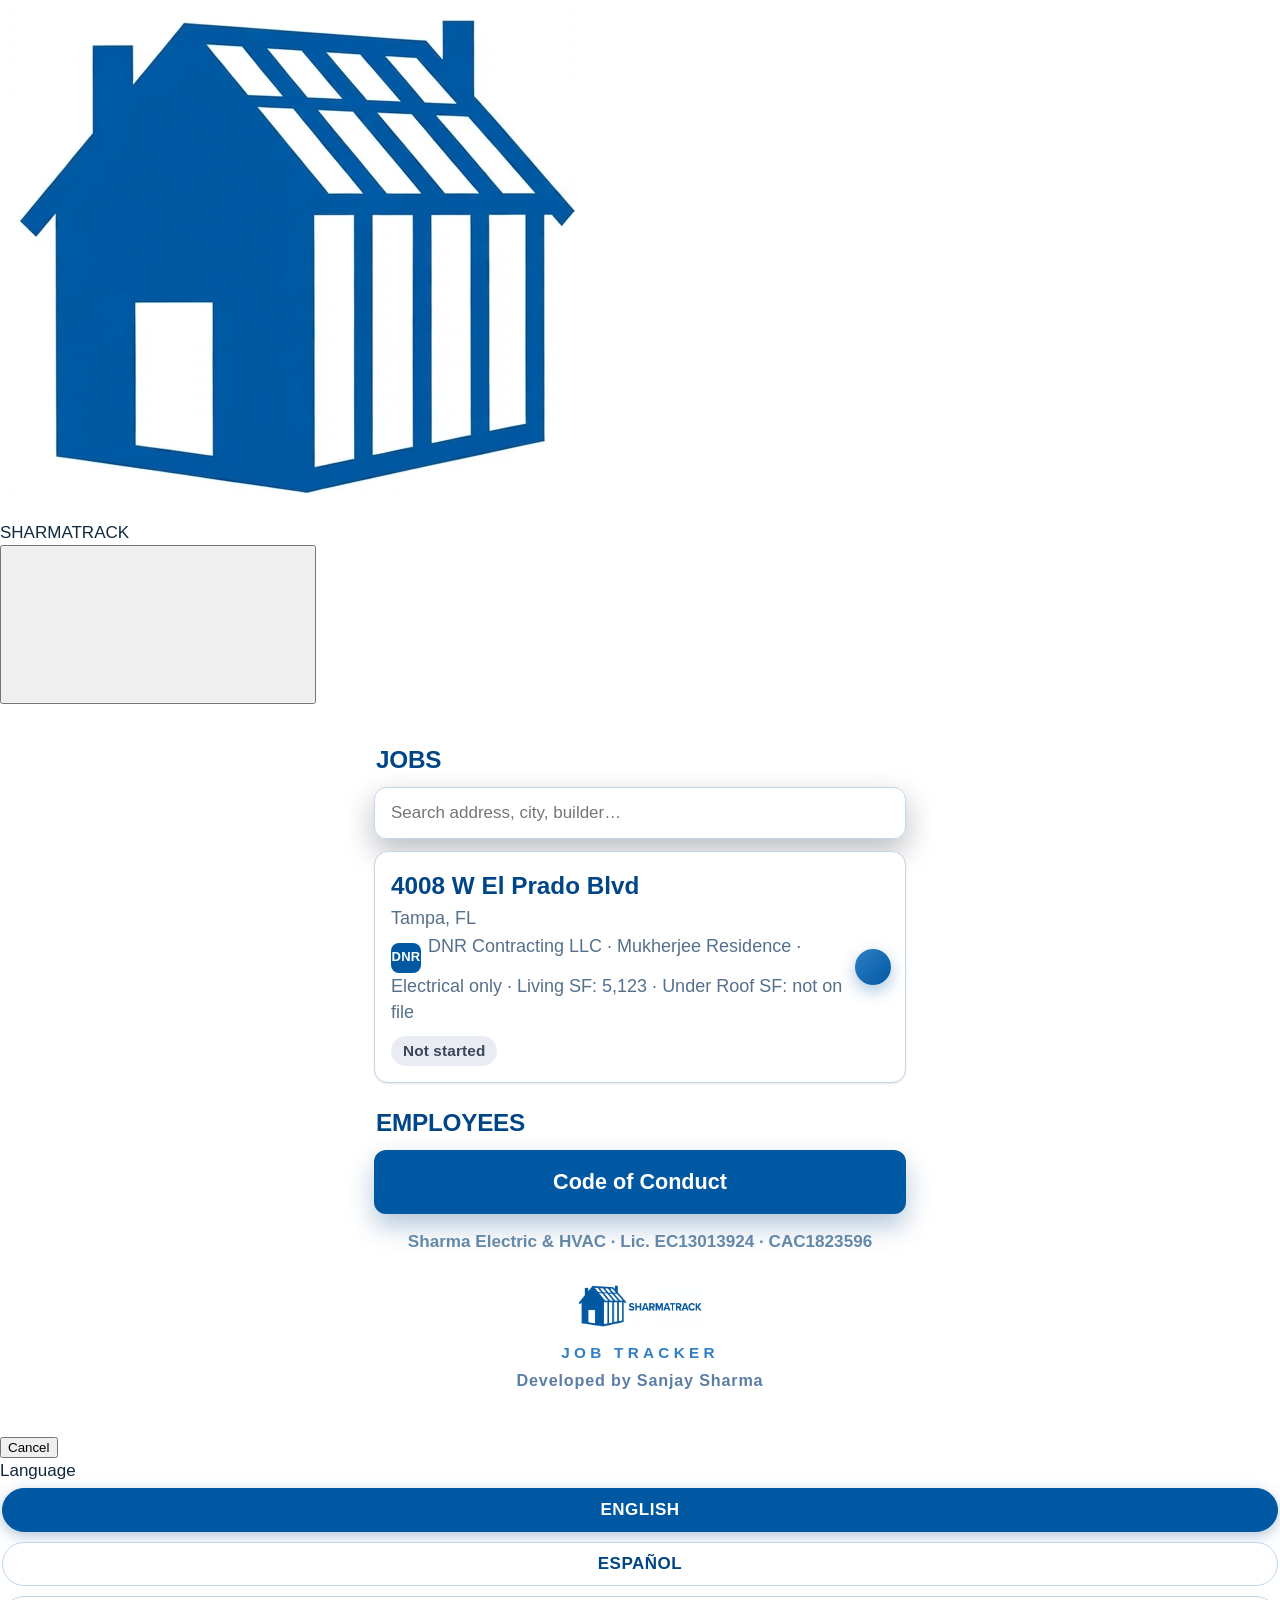
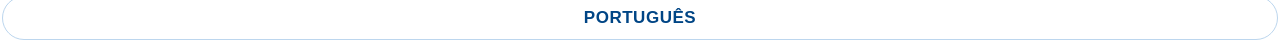
==== index.html @ c4781808 "Type bump (Sanjay 2026-11-20: wording a bit small on the builder job pages): captions, status lines," ====
<!DOCTYPE html>
<html lang="en" class="sk" data-theme="track"><head><meta charset="utf-8">
<meta name="viewport" content="width=device-width, initial-scale=1, viewport-fit=cover">
<title>SHARMATRACK — DNR Contracting</title>
<meta name="theme-color" content="#ffffff"><meta name="color-scheme" content="light"><script>(function(){try{if(localStorage.getItem("sk-scheme")==="dark"){var d=document.documentElement;d.setAttribute("data-scheme","dark");var m=document.querySelector('meta[name="theme-color"]');if(m)m.content=d.getAttribute("data-theme")==="track"?"#1C1C1E":"#1a2f61"}}catch(e){}})()</script><meta name="apple-mobile-web-app-capable" content="yes"><meta name="mobile-web-app-capable" content="yes"><meta name="apple-mobile-web-app-status-bar-style" content="default"><meta name="apple-mobile-web-app-title" content="SHARMATRACK"><link rel="manifest" href="manifest.webmanifest"><link rel="apple-touch-icon" href="app-icon-512.png"><link rel="stylesheet" href="https://sharma-kit.sharma-crew.workers.dev/sharma-kit.css"><script src="https://sharma-kit.sharma-crew.workers.dev/sharma-kit.js" defer></script>
<link rel="stylesheet" href="styles.css?v=25">
<link rel="stylesheet" href="sk-bridge.css?v=2">
<link rel="stylesheet" href="spa.css?v=2">
<link rel="stylesheet" href="macos.css?v=1">
<link rel="icon" href="app-icon-512.png">
<link rel="apple-touch-icon" href="app-icon-512.png">
</head><body class="sk">
<header class="sk-header"><div class="sk-header__bar">
  <div class="sk-header__lead"><a class="sk-header__logo" href="#/" aria-label="SHARMATRACK home"><img src="sharmatrack-mark-blue.png" alt="SHARMATRACK"></a></div>
  <div class="sk-header__title">SHARMATRACK</div>
  <div class="sk-header__trail"><button class="sk-header__btn" id="spa-lang-btn" type="button" aria-label="Language"><svg class="sk-icon"><use href="#i-globe"/></svg></button><a class="sk-header__btn" href="#/more" id="spa-more-btn" aria-label="More"><svg class="sk-icon"><use href="#i-more"/></svg></a></div>
</div></header>
<div class="sk-offline" aria-live="polite"></div>
<main id="app" class="sk-stackview"></main>
<section class="sk-sheet" id="lang-sheet" aria-labelledby="lang-sheet-title">
  <div class="sk-sheet__grab"></div>
  <div class="sk-sheet__head">
    <button class="sk-btn sk-btn--text" type="button" data-sheet-close>Cancel</button>
    <div class="sk-sheet__title" id="lang-sheet-title" data-i18n="language">Language</div>
    <span></span>
  </div>
  <div class="sk-sheet__body">
    <div class="langbar langbar--sheet" role="group" aria-label="Language">
      <button type="button" data-lang="en" class="on">English</button>
      <button type="button" data-lang="es">Español</button>
      <button type="button" data-lang="pt">Português</button>
    </div>
  </div>
</section>
<template id="hub-tpl">
<div class="wrap nobar home">
  <h2 data-i18n="crewJobs">Jobs</h2>
  <div class="searchbar"><input id="job-search" type="search" autocomplete="off" placeholder="Search address, city, builder…"></div>
  <a class="jobbtn" href="mukherjee/" data-jobcard="mukherjee" data-search="mukherjee residence 4008 w el prado blvd tampa fl dnr contracting electrical"><span class="a">4008 W El Prado Blvd</span><span class="b">Tampa, FL</span><span class="b2"><span class="blogo"><img src="dnr-logo.png" alt="" onerror="this.remove()"><span class="blogo__init" aria-hidden="true">DNR</span></span>DNR Contracting LLC · Mukherjee Residence · Electrical only · Living SF: 5,123 · Under Roof SF: not on file</span><span class="crow"><span class="prog" data-prog>—/16</span><span class="chip" data-chip hidden></span></span><span class="arr"><svg class="sk-icon"><use href="#i-chevron-right"/></svg></span></a>
  <h2 data-i18n="employees">Employees</h2>
  <a class="greenbtn" href="code-of-conduct/" data-i18n="coc">Code of Conduct</a>
  <div class="home-lic">Sharma Electric &amp; HVAC · Lic. EC13013924 · CAC1823596</div>
  <div class="st-footer"><a class="st-link" href="https://sharmaelechvac.github.io/sharmatrack" target="_blank" rel="noopener"><img src="sharmatrack-logo-blue-on-white.png" alt="SHARMATRACK"></a><div class="st-tag">JOB TRACKER</div><div class="dev-credit">Developed by Sanjay Sharma</div>
</div>
</template>
<script src="spa.js?v=2" defer></script>
<script src="home.js?v=8" defer></script>
<script src="sk-init.js?v=2" defer></script>
</body></html>
---- styles.css ----
/* Sharma Crew — shared styles. Modern field-app look: phone-first, big text, big logo. */
:root{
  --navy:#004585; --navy2:#0058a3; --navy3:#2f7fc4; --brand:#0058a3; --brand2:#2f7fc4;
  --ink:#12293f; --muted:#55708c; --line:#d9e6f2;
  --card:#ffffff; --radius:20px;
  --sh-card:0 2px 10px rgba(8,22,44,.06),0 14px 34px rgba(8,22,44,.08);
  --sh-pop:0 12px 30px rgba(3,12,28,.28);
}
*{box-sizing:border-box}
html{font-size:18px}
body{margin:0;font-family:-apple-system,BlinkMacSystemFont,"Segoe UI",Roboto,Arial,sans-serif;
  background:
    radial-gradient(120% 480px at 50% -80px,rgba(0,88,163,.14),rgba(0,88,163,0) 70%),
    linear-gradient(180deg,#ffffff,#eef4fa);
  background-attachment:fixed;
  color:var(--ink);-webkit-text-size-adjust:100%;-webkit-tap-highlight-color:transparent}
a{color:#0058a3}
:focus-visible{outline:3px solid var(--brand2);outline-offset:2px}
.wrap{max-width:560px;margin:0 auto;padding:14px 14px 110px}
.wrap.nobar{padding-bottom:30px}

/* logo — the real Sharma logo, big and crisp on a clean white plaque */
.logo-box{background:#fff;border:1px solid #d9e6f2;border-radius:22px;padding:16px 24px;text-align:center;margin:10px auto 14px;
  width:fit-content;max-width:100%;box-shadow:var(--sh-pop)}
.logo-box img{height:68px;width:auto;max-width:100%;display:block;margin:0 auto}
.logo-box.small img{height:54px}
@media (min-width:640px){
  .logo-box img{height:84px}
  .logo-box.small img{height:64px}
}

/* language bar */
.langbar{display:flex;align-items:center;gap:8px;justify-content:center;padding:12px 6px 4px;flex-wrap:wrap}
.langbar .lbl{color:#004585;font-size:.85rem;font-weight:600;letter-spacing:.04em}
.langbar button{border:1.5px solid #bcd6ee;background:#fff;color:#004585;
  border-radius:999px;padding:8px 14px;font-size:1rem;font-weight:700;cursor:pointer;
  transition:background .15s,color .15s,transform .1s}
.langbar button:active{transform:scale(.96)}
.langbar button.on{background:#0058a3;color:#fff;border-color:#0058a3;box-shadow:0 4px 14px rgba(0,69,133,.3)}

/* sticky job bar (job pages) */
.jobbar{position:sticky;top:0;z-index:60;display:flex;align-items:center;justify-content:space-between;gap:10px;
  padding:10px 16px;background:rgba(0,69,133,.96);backdrop-filter:blur(10px);-webkit-backdrop-filter:blur(10px);
  border-bottom:1px solid rgba(255,255,255,.12);color:#eaf2fb}
.jobbar .jb-addr{font-weight:800;font-size:.98rem;white-space:nowrap;overflow:hidden;text-overflow:ellipsis}
.jobbar .jb-num{flex:0 0 auto;background:#fff;color:#004585;
  font-weight:900;font-size:.9rem;border-radius:999px;padding:4px 12px;box-shadow:0 4px 12px rgba(0,40,80,.35)}

/* hero */
.hero{background:linear-gradient(135deg,#0058a3,#004585 70%);border:1px solid rgba(255,255,255,.09);
  border-radius:24px;color:#fff;padding:22px 18px;margin-bottom:14px;text-align:center;box-shadow:var(--sh-pop)}
.hero h1{font-size:1.9rem;line-height:1.15;margin:2px 0 4px;letter-spacing:-.01em}
.hero .city{font-size:1.15rem;color:#cfe0f2;margin-bottom:6px}
.hero .lic{font-size:.95rem;color:#cfe0f2;font-weight:700;margin-bottom:12px}
.hero .meta{display:flex;gap:8px;justify-content:center;flex-wrap:wrap}
.hero .meta span{background:rgba(255,255,255,.08);border:1px solid rgba(255,255,255,.16);border-radius:999px;
  padding:7px 12px;font-size:.95rem}
.hero .meta b{color:#fff}

/* home */
.home h2{color:#004585;font-size:1.35rem;margin:22px 2px 10px;letter-spacing:-.01em}
.jobbtn{position:relative;display:flex;flex-direction:column;gap:2px;
  background:#fff;border:1px solid #c3d7ec;
  border-radius:var(--radius);padding:16px 60px 16px 16px;color:var(--ink);text-decoration:none;margin-bottom:10px;
  box-shadow:var(--sh-pop);transition:transform .12s}
.jobbtn:active{transform:scale(.985)}
.jobbtn .a{font-size:1.35rem;font-weight:800;color:#004585}
.jobbtn .b{color:#55708c;font-size:1rem}
.jobbtn .arr{position:absolute;right:14px;top:50%;transform:translateY(-50%);width:36px;height:36px;
  border-radius:50%;background:linear-gradient(135deg,var(--brand2),var(--brand));color:#fff;
  display:flex;align-items:center;justify-content:center;font-size:1.15rem;font-weight:900;
  box-shadow:0 6px 16px rgba(0,88,163,.35)}
.greenbtn{display:block;background:linear-gradient(135deg,#0058a3,#004585);color:#fff;font-weight:800;
  font-size:1.2rem;border-radius:var(--radius);padding:16px;text-align:center;text-decoration:none;
  box-shadow:0 12px 26px rgba(0,69,133,.3);transition:transform .12s}
.greenbtn:active{transform:scale(.985)}
.home-lic{color:#6488a8;text-align:center;font-size:.88rem;font-weight:600;margin-top:16px}

/* gear cards */
.gear{display:grid;grid-template-columns:1fr 1fr;gap:10px;margin-bottom:14px}
.gear .card{background:var(--card);border:1px solid var(--line);border-radius:var(--radius);
  padding:14px;box-shadow:var(--sh-card)}
a.gearlink{display:block;text-decoration:none;color:inherit;transition:transform .12s,box-shadow .15s}
a.gearlink:active{transform:scale(.98)}
.gear .brand{font-weight:900;letter-spacing:.06em;font-size:1.05rem}
.brand.siemens{color:#2f7fc4}
.brand.sq{color:#004585}
.brand.eaton{color:#0058a3}
.pill{display:inline-block;border-radius:6px;padding:2px 8px;font-size:.78rem;font-weight:800;color:#fff;vertical-align:middle;margin-left:6px}
.pill.green{background:#004585}.pill.blue{background:#0058a3}
.gear .kind{color:var(--muted);font-weight:800;font-size:.82rem;letter-spacing:.08em;margin:8px 0 4px}
.gear .desc{font-size:1rem;font-weight:600}
.gear .spec{color:var(--muted);font-size:.95rem}
.gear .model{font-family:ui-monospace,Menlo,Consolas,monospace;font-weight:800;font-size:.98rem;margin-top:8px;
  display:inline-block;background:#eef4fa;border:1px solid var(--line);border-radius:8px;padding:3px 8px;word-break:break-all}
.sched-hint{margin-top:12px;padding-top:10px;border-top:1px dashed var(--line);display:flex;
  align-items:center;justify-content:space-between;gap:6px;color:var(--brand);font-weight:800;font-size:.92rem}
.sched-hint .chev{font-size:1.35rem;line-height:1;color:#b9cbdf;font-weight:900}

/* progress */
.progress{background:var(--card);border:1px solid var(--line);border-radius:var(--radius);
  padding:14px;display:flex;align-items:center;gap:16px;margin-bottom:14px;box-shadow:var(--sh-card)}
.ringwrap{position:relative;width:92px;height:92px;flex:0 0 92px}
.ringwrap svg{transform:rotate(-90deg);filter:drop-shadow(0 4px 10px rgba(0,88,163,.35))}
.ringwrap .num{position:absolute;inset:0;display:flex;align-items:center;justify-content:center;font-weight:900;font-size:1.3rem}
.progress .pt{font-weight:800;font-size:1.1rem}
.progress .ps{color:var(--muted)}

.mapsbtn{display:block;background:linear-gradient(135deg,var(--brand2),var(--brand));color:#fff;
  text-align:center;font-weight:900;font-size:1.2rem;padding:16px;border-radius:18px;text-decoration:none;
  margin-bottom:14px;box-shadow:0 12px 26px rgba(0,88,163,.3);transition:transform .12s}
.mapsbtn:active{transform:scale(.985)}

/* sections */
.section{background:var(--card);border:1px solid var(--line);border-radius:var(--radius);
  padding:16px;margin-bottom:14px;box-shadow:var(--sh-card)}
.section h2{margin:0 0 8px;font-size:1.25rem;letter-spacing:-.01em}
.section h3{margin:0 0 8px;font-size:1.05rem;letter-spacing:.05em;color:var(--muted)}
details.section summary{font-weight:800;font-size:1.15rem;cursor:pointer}
details.section ol{margin:10px 0 2px;padding-left:22px}
details.section li{margin-bottom:8px}
.prints a{display:block;padding:13px 14px;border:1.5px solid #d7e3f0;border-radius:14px;margin-bottom:8px;
  text-decoration:none;font-weight:700;color:#0058a3;background:linear-gradient(180deg,#f8fbff,#f1f7fd);
  transition:border-color .15s,transform .1s}
.prints a:active{transform:scale(.99);border-color:var(--brand)}
.prints a:last-child{margin-bottom:0}

/* caption cards */
.capcard{background:#f8fbfe;border:1px solid var(--line);border-radius:18px;padding:14px;margin-bottom:12px}
.capcard:last-child{margin-bottom:0}
.capcard .top{display:flex;justify-content:space-between;gap:10px;align-items:center}
.capcard .cap{font-weight:800;font-size:1.08rem}
.capcard .status{color:var(--muted);font-size:.92rem;white-space:nowrap}
.capcard .status.has{color:#004585;font-weight:800;background:#e3eef9;border:1px solid #bcd6ee;
  border-radius:999px;padding:2px 11px}
.capcard .btns{display:flex;gap:8px;margin-top:10px}
.capcard .btns label{flex:1;text-align:center;color:#fff;font-weight:800;padding:13px 6px;border-radius:14px;
  cursor:pointer;font-size:1.05rem;transition:transform .1s}
.capcard .btns label:active{transform:scale(.97)}
.capcard .btns .cam{background:linear-gradient(135deg,var(--brand2),var(--brand));box-shadow:0 8px 18px rgba(0,88,163,.3)}
.capcard .btns .gal{background:#fff;color:#004585;border:1.5px solid #0058a3;box-shadow:0 8px 18px rgba(0,88,163,.12)}
.capcard input[type=file]{display:none}
.tiles{display:grid;grid-template-columns:1fr 1fr;gap:8px;margin-top:10px}
.tiles figure{margin:0}
.tiles img,.tiles video{width:100%;height:132px;object-fit:cover;border-radius:14px;display:block;
  background:#dfe7ee;box-shadow:0 4px 14px rgba(8,22,44,.14)}
.tiles figcaption{font-size:.78rem;color:var(--muted);margin-top:4px;word-break:break-word}
.notconn{background:#eaf2fb;border:1px dashed #2f7fc4;color:#004585;border-radius:12px;padding:10px 12px;font-size:.95rem;margin-top:10px}
.upnote{font-size:.9rem;color:var(--muted);margin-top:6px}

/* sticky name bar */
.namebar{position:fixed;left:0;right:0;bottom:0;background:rgba(0,69,133,.96);
  backdrop-filter:blur(12px);-webkit-backdrop-filter:blur(12px);
  border-top:1px solid rgba(255,255,255,.14);box-shadow:0 -8px 24px rgba(3,12,28,.35);
  padding:10px 12px calc(10px + env(safe-area-inset-bottom));z-index:50}
.namebar .in{max-width:560px;margin:0 auto;display:flex;gap:8px;align-items:center}
.namebar input{flex:1;min-width:0;font-size:1.05rem;padding:13px;border-radius:14px;
  border:1.5px solid rgba(255,255,255,.25);background:rgba(255,255,255,.97)}
.namebar label{color:#fff;font-weight:800;padding:13px 10px;border-radius:14px;cursor:pointer;
  white-space:nowrap;transition:transform .1s}
.namebar label:active{transform:scale(.96)}
.namebar .ocam{background:linear-gradient(135deg,var(--brand2),var(--brand))}
.namebar .ogal{background:#fff;color:#004585}
.namebar input[type=file]{display:none}

/* launcher */
.launch-head{color:var(--ink);padding:16px 4px 4px}
.launch-head .date{color:#6488a8;font-size:.9rem}
.launch-head h1{margin:2px 0 6px;font-size:1.8rem;letter-spacing:-.01em}
.launch-head h1 .nm{color:var(--brand)}
.launch h2{color:#004585;font-size:1.05rem;letter-spacing:.07em;margin:20px 2px 10px;text-transform:uppercase}
.tiles-launch{display:grid;grid-template-columns:repeat(4,1fr);gap:12px}
.tile{text-decoration:none;text-align:center;color:var(--ink)}
.tile .ic{height:64px;border-radius:20px;display:flex;align-items:center;justify-content:center;
  font-size:1.7rem;font-weight:900;color:#fff;box-shadow:0 10px 22px rgba(3,12,28,.35);
  transition:transform .12s}
.tile:active .ic{transform:scale(.94)}
.tile .lb{font-size:.85rem;font-weight:700;margin-top:6px;line-height:1.2}
.tile .up{font-size:.72rem;color:#6488a8}
.c-blue{background:linear-gradient(135deg,#2f7fc4,#0058a3)}.c-orange{background:linear-gradient(135deg,#0058a3,#004585)}
.c-green{background:linear-gradient(135deg,#9fc3e8,#2f7fc4)}.c-teal{background:linear-gradient(135deg,#0058a3,#2f7fc4)}
.c-navy{background:linear-gradient(135deg,#1b4076,#004585)}.c-purple{background:linear-gradient(135deg,#004585,#2f7fc4)}
.c-grey{background:linear-gradient(135deg,#7d9dbd,#55708c)}.c-red{background:linear-gradient(135deg,#003a6b,#004585)}

/* meter schedule pages */
.sched-model{font-family:ui-monospace,Menlo,Consolas,monospace;font-weight:800;font-size:1.3rem;
  color:#fff;margin:4px 0 6px;word-break:break-all}
.sched-table{width:100%;border-collapse:collapse;font-size:1rem}
.sched-table th{text-align:left;font-weight:800;padding:13px 10px;border-bottom:1px solid var(--line);
  width:38%;vertical-align:top}
.sched-table td{padding:13px 10px;border-bottom:1px solid var(--line);vertical-align:top}
.sched-table tr:last-child td,.sched-table tr:last-child th{border-bottom:0}
.sched-table .sched-sec td{background:#eef4fa;color:var(--navy);font-weight:800;letter-spacing:.04em;
  font-size:.92rem;text-transform:uppercase}
.sched-note{color:var(--muted);font-size:.95rem;margin:12px 2px 0}
.backrow{display:flex;gap:8px;flex-wrap:wrap}
.jobchip{flex:1 1 40%;text-align:center;background:linear-gradient(135deg,#0058a3,#004585);color:#fff;
  text-decoration:none;font-weight:800;padding:14px 10px;border-radius:14px;border:1px solid rgba(255,255,255,.12);
  box-shadow:var(--sh-pop);transition:transform .1s}
.jobchip:active{transform:scale(.97)}
.jobchip.home{background:#fff;color:var(--navy);border-color:#d7e3f0;box-shadow:var(--sh-card)}

/* code of conduct */
.coc-body{background:#eef4fa}
.coc-hero{background:linear-gradient(135deg,#0058a3,#004585 65%);color:#fff;border-radius:24px;
  padding:22px 18px;text-align:center;margin-bottom:14px;box-shadow:0 14px 30px rgba(0,69,133,.3)}
.coc-hero .eb{letter-spacing:.12em;font-weight:800;font-size:.85rem;color:#cfe0f2}
.coc-hero h1{margin:6px 0;font-size:2rem;letter-spacing:-.01em}
.coc-hero .sub{font-size:1.05rem}
.coc-hero .applies{display:inline-block;background:#003a6b;border-radius:999px;padding:7px 14px;margin:10px 0;font-size:.95rem}
.coc-hero .line{font-weight:700}
.coc-nav{display:flex;flex-wrap:wrap;gap:7px;margin-bottom:14px}
.coc-nav a{background:#fff;border:1.5px solid #bcd6ee;color:#004585;border-radius:999px;padding:8px 12px;
  text-decoration:none;font-weight:700;font-size:.92rem;box-shadow:0 2px 8px rgba(0,69,133,.08)}
.coc-sec{background:#fff;border:1px solid #d9e6f2;border-radius:var(--radius);padding:18px;margin-bottom:12px;
  box-shadow:0 2px 10px rgba(0,69,133,.05),0 12px 28px rgba(0,69,133,.06)}
.coc-sec .kicker{color:var(--brand);font-weight:900;letter-spacing:.08em;font-size:.85rem}
.coc-sec h2{margin:4px 0 10px;font-size:1.45rem;letter-spacing:-.01em}
.coc-sec h3{margin:14px 0 6px;font-size:1.05rem;letter-spacing:.04em;color:var(--brand)}
.coc-sec p{margin:0 0 10px;line-height:1.5}
.coc-sec ul{margin:0 0 8px;padding-left:20px}
.coc-sec li{margin-bottom:7px;line-height:1.45}
.coc-foot{display:flex;gap:8px;flex-wrap:wrap;margin-top:6px}
.coc-foot a,.coc-foot button{flex:1;text-align:center;background:var(--navy);color:#fff;border:0;border-radius:14px;
  padding:14px;text-decoration:none;font-weight:800;font-size:1rem;cursor:pointer}
@media (max-width:380px){ .gear{grid-template-columns:1fr 1fr} .tiles-launch{grid-template-columns:repeat(3,1fr)} }

/* home — search + per-job progress/status */
.searchbar{margin-bottom:12px}
.searchbar input{width:100%;font-size:1.1rem;padding:15px 16px;border-radius:16px;color:var(--ink);
  border:1.5px solid #bcd6ee;background:rgba(255,255,255,.97);box-shadow:var(--sh-pop)}
.jobbtn .b2{color:#55708c;font-size:1rem}
.jobbtn .crow{display:flex;align-items:center;gap:8px;margin-top:9px;flex-wrap:wrap}
.jobbtn .prog{font-weight:900;font-size:.95rem;background:#eaf2fb;color:#004585;
  border:1px solid #bcd6ee;border-radius:999px;padding:3px 12px}
.jobbtn .chip{font-weight:800;font-size:.85rem;border-radius:999px;padding:4px 12px}
.jobbtn .chip.st0{background:#d7e3f0;color:#004585}
.jobbtn .chip.st1{background:linear-gradient(135deg,var(--brand2),var(--brand));color:#fff}
.jobbtn .chip.st2{background:linear-gradient(135deg,#004585,#003a6b);color:#fff}

/* phase tabs (rough-in / trim) */
.phasetabs[hidden]{display:none}
.phasetabs{display:flex;gap:8px;margin-bottom:14px}
.phasetabs button{flex:1;border:1.5px solid #bcd6ee;background:#fff;
  color:#004585;border-radius:14px;padding:13px 8px;font-size:1.05rem;font-weight:800;cursor:pointer;
  transition:background .15s,color .15s,transform .1s}
.phasetabs button:active{transform:scale(.97)}
.phasetabs button.on{background:#0058a3;color:#fff;border-color:#0058a3;box-shadow:var(--sh-pop)}
.tradeswitch{display:flex;gap:8px;margin-bottom:10px}
.tradeswitch button{flex:1;border:2px solid #12325e;background:#eaf3fb;color:#12325e;border-radius:14px;padding:12px 8px;font-size:1.15rem;font-weight:900;cursor:pointer;transition:background .15s,color .15s,transform .1s}
.tradeswitch button:active{transform:scale(.97)}
.tradeswitch button.on{background:#12325e;color:#fff;border-color:#12325e;box-shadow:var(--sh-pop)}
.tradeswitch button{display:flex;align-items:center;justify-content:center;gap:10px}
.trade-ic{height:30px;width:auto;background:#fff;border-radius:8px;padding:2px 5px}

/* caption definition line (switch box neatness) */
.capdef{color:var(--muted);font-size:.92rem;line-height:1.45;margin-top:9px;
  background:#eef4fa;border:1px solid var(--line);border-radius:10px;padding:8px 11px}

/* job details card (permit / lot / inspection / crew / date) */
.jm-rows{margin:0}
.jm-rows>div{display:flex;justify-content:space-between;align-items:baseline;gap:14px;
  padding:9px 0;border-bottom:1px solid var(--line)}
.jm-rows>div:last-child{border-bottom:0}
.jm-rows dt{color:var(--muted);font-weight:700;flex:0 0 auto}
.jm-rows dd{margin:0;font-weight:800;text-align:right;word-break:break-word}
.jmedit{width:100%;margin-top:12px;padding:12px;border-radius:12px;cursor:pointer;
  border:1.5px solid #cfdce9;background:#f1f7fd;color:var(--navy);font-weight:800;font-size:1rem}
.jmedit:active{transform:scale(.99)}
#jm-form{margin-top:12px}
#jm-form label{display:block;margin-bottom:11px;font-weight:700;color:var(--muted);font-size:.95rem}
#jm-form input,#jm-form select{width:100%;margin-top:4px;font-size:1.05rem;padding:12px;
  border-radius:12px;border:1.5px solid #cfdce9;background:#fff;color:var(--ink)}
.jm-btns{display:flex;gap:8px}
.jm-btns button{flex:1;padding:13px;border-radius:12px;font-weight:800;font-size:1rem;cursor:pointer;
  border:1.5px solid #cfdce9;background:#fff;color:var(--ink)}
.jm-btns button:active{transform:scale(.98)}
.jm-btns .jmsave{background:linear-gradient(135deg,var(--brand2),var(--brand));color:#fff;border:0;
  box-shadow:0 8px 18px rgba(0,88,163,.3)}

/* SHARMATRACK — app-name branding (the name is a brand; never translated) */
.app-hero{text-align:center;margin:0 0 4px}
.app-hero .app-name{color:#fff;font-weight:900;font-size:1.8rem;letter-spacing:.1em;line-height:1.1;
  text-shadow:0 6px 22px rgba(3,12,28,.45)}
.app-hero .app-by{color:#2f7fc4;font-size:1rem;font-weight:600;margin-top:3px}
.app-hero .app-logo-pill{background:#fff;border:1px solid #d9e6f2;border-radius:22px;padding:16px 20px;width:92%;max-width:92%;margin:0 auto;box-shadow:var(--sh-pop)}
.app-hero .app-logo-pill img{height:104px;width:auto;max-width:100%;display:block;margin:0 auto}
@media (max-width:380px){.app-hero .app-logo-pill img{height:96px}}
@media (min-width:640px){.app-hero .app-logo-pill img{height:132px}}
.launch-head .appname{display:inline-flex;align-items:center;gap:8px;font-weight:900;letter-spacing:.14em;color:var(--brand);font-size:.95rem;margin-bottom:2px}
.launch-head .appname img{height:26px;width:26px;border-radius:7px;display:block}
.jobbar .jb-brand{flex:0 0 auto;display:inline-flex;align-items:center;gap:6px;font-weight:900;font-size:.68rem;letter-spacing:.12em;color:#fff}
.jobbar .jb-brand img{height:32px;width:32px;border-radius:8px;display:block}
.jobbar .jb-addr{flex:1 1 auto;min-width:0}

/* Builder partner mark next to the builder line (job heroes) */
.hero .meta span.builder-chip{display:inline-flex;align-items:center;gap:9px}
.zb-logo{height:38px;width:38px;object-fit:contain;flex:0 0 auto}

/* Edge-to-edge on phones: the page runs full-bleed — hero/section bands,
   cards and bars stretch the full screen width; inner padding inside the
   bands keeps text off the glass. Desktop keeps the centered column. */
@media (max-width:639px){
  .wrap{max-width:none;margin-left:0;margin-right:0;padding-left:0;padding-right:0}
  .namebar .in{max-width:none}
  .hero,.coc-hero,.section,.coc-sec,.progress{border-radius:0;border-left:0;border-right:0}
  .jobbtn,.greenbtn,.mapsbtn{border-radius:0}
  .home h2,.launch h2,.launch-head,.home-lic{padding-left:16px;padding-right:16px}
  .tiles-launch,.coc-nav,.coc-foot{padding-left:12px;padding-right:12px}
  .searchbar{padding-left:14px;padding-right:14px}
}

/* Builder edition band (per-builder personalized version) */
.builder-band{display:flex;align-items:center;justify-content:center;gap:10px;margin:10px auto 2px}
.builder-band .bb-chip{background:#fff;border:1px solid #d9e6f2;border-radius:10px;padding:4px;display:inline-flex;box-shadow:0 2px 8px rgba(0,0,0,.25)}
.builder-band .bb-chip img{height:38px;width:38px;display:block}
.builder-band .bb-txt{display:flex;flex-direction:column;line-height:1.15;text-align:left}
.builder-band .bb-name{color:#004585;font-weight:800;letter-spacing:.06em;font-size:.95rem}
.builder-band .bb-ed{color:#2f7fc4;font-size:.8rem;font-weight:600}

/* SHARMATRACK lockup pill on house pages */
.st-pill{background:#fff;border-radius:16px;padding:10px 14px;display:flex;justify-content:center;margin:0 auto 12px;box-shadow:0 3px 10px rgba(0,0,0,.25);max-width:520px}
.st-pill img{height:72px;width:auto;max-width:100%;display:block}

/* Brand stack: SHARMATRACK first, then Sharma + builder side by side */
.duo{display:flex;gap:10px;justify-content:center;align-items:stretch;margin:10px auto 4px;max-width:560px}
.duo-card{flex:1;background:#eaf2fb;border:1.5px solid #c9dcf2;border-radius:14px;display:flex;align-items:center;justify-content:center;gap:9px;padding:8px 10px}
.duo-sharma{height:46px;width:auto;max-width:100%}
.duo-zb{height:42px;width:42px;flex:none}
.duo-zbtxt{display:flex;flex-direction:column;line-height:1.12;color:#004585;text-align:left}
.duo-zbtxt b{font-size:.92rem;letter-spacing:.04em}
.duo-zbtxt i{font-style:normal;font-size:.66rem;letter-spacing:.14em;color:#2f7fc4;font-weight:700}

/* SHARMATRACK logo links to the SHARMATRACK site */
a.st-link{display:contents;text-decoration:none;color:inherit}
.jb-brand a{color:#fff;text-decoration:none;display:inline-flex;align-items:center;gap:7px}

/* === CLEAN PASS — no boxes, no pills, no tints (Sanjay: kill the tacky) === */
body:has(.wrap.home){background:#fff}
.app-hero .app-logo-pill{background:none;border:none;box-shadow:none;border-radius:0;padding:0;width:auto;max-width:100%}
.app-hero .app-logo-pill img{height:60px}
@media (min-width:640px){.app-hero .app-logo-pill img{height:76px}}
.app-hero .app-by{color:#5b7ea6}
.duo{gap:0;margin:14px auto 2px}
.duo-card{background:none;border:none;border-radius:0;padding:2px 14px}
.duo-card + .duo-card{border-left:1px solid #d7e6f5}
.duo-sharma{height:38px}
.duo-zb{height:36px;width:36px}
.hero{background:#fff;border:1px solid #d7e6f5;box-shadow:none;color:#004585}
.hero .city{color:#004585;font-weight:700}
.hero .lic{color:#5b7ea6}
.hero .meta span{background:#eaf2fb;border-color:#d7e6f5;color:#004585}
.hero .meta b{color:#004585}
.st-pill{background:none;box-shadow:none;border-radius:0;padding:0;margin-bottom:10px}
.st-pill img{height:56px}

/* Sharma logo size fix — logos run big (Sanjay's standing rule) */
.duo-sharma{height:56px}
.duo-zb{height:48px;width:48px}
.duo-zbtxt b{font-size:1.02rem}
.duo-zbtxt i{font-size:.72rem}

.dev-credit{font-size:.8rem;font-weight:700;letter-spacing:.05em;color:#5b7ea6;margin-top:3px;text-align:center}

/* LOGO SIZE — FINAL (Sanjay: bigger, no more asking) */
.app-hero .app-logo-pill img{height:76px}
@media (min-width:640px){.app-hero .app-logo-pill img{height:92px}}
.st-pill img{height:72px}
.duo-sharma{height:84px}
.duo-zb{height:72px;width:72px}
.duo-zbtxt b{font-size:1.2rem}
.duo-zbtxt i{font-size:.8rem}

/* Balance: builder is the product — SHARMATRACK steps back, builder steps up */
.app-hero .app-logo-pill img{height:56px}
@media (min-width:640px){.app-hero .app-logo-pill img{height:68px}}
.st-pill img{height:54px}
.duo-zb{height:84px;width:84px}
.duo-zbtxt b{font-size:1.3rem}
.duo-zbtxt i{font-size:.85rem}

/* FINAL LAYOUT — Sharma on top MUCH bigger, SHARMATRACK at the bottom */
.duo-sharma{height:112px}
.duo-zb{height:92px;width:92px}
.duo-zbtxt b{font-size:1.45rem}
.duo-zbtxt i{font-size:.9rem}
.st-footer{text-align:center;margin:28px auto 12px}
.st-footer img{height:46px;width:auto}
.st-footer .dev-credit{margin-top:5px}
.st-tag{font-size:.72rem;font-weight:800;letter-spacing:.28em;color:#2f7fc4;margin-top:6px;text-align:center}

/* EXJ Root edition additions */
.builder-ed{text-align:center;color:#2f7fc4;font-weight:800;letter-spacing:.06em;font-size:.95rem;margin:6px auto 2px}
.empty-houses{border:1.5px dashed #c9dcf2;border-radius:14px;background:#f4f8fc;color:#55708c;
  text-align:center;font-weight:700;padding:22px 16px;margin:10px auto;max-width:560px}
.duo-exjtxt{text-align:center;align-items:center}

/* ——— Design softening pass (2026-11-09, Sanjay: "it feels so blocky") ———
   Pills instead of boxes, borders traded for soft shadows, more air. */
.section{border:none;border-radius:26px;padding:20px 18px;box-shadow:0 2px 8px rgba(8,22,44,.05),0 18px 40px rgba(8,22,44,.09)}
.progress{border:none;border-radius:26px}
.capcard{border:none;border-radius:24px;padding:16px;box-shadow:0 1px 5px rgba(8,22,44,.05),0 10px 26px rgba(8,22,44,.07)}
.capcard .btns label{border-radius:999px}
.hero{border-radius:30px}
.logo-box{border:none;border-radius:26px}
.prints a{border:none;border-radius:18px;box-shadow:0 1px 5px rgba(8,22,44,.05),0 8px 20px rgba(8,22,44,.06)}
.gear .card{border:none}
.jm-rows>div{border-radius:14px}
/* trade switch: one floating pill bar */
.tradeswitch{background:rgba(0,69,133,.08);border-radius:999px;padding:5px;gap:5px;margin-bottom:12px}
.tradeswitch button{border:none;border-radius:999px;background:transparent;box-shadow:none;color:var(--navy)}
.tradeswitch button.on{background:#12325e;color:#fff;box-shadow:0 6px 16px rgba(10,35,70,.35)}
/* phase tabs: soft pills, no hard outline */
.phasetabs{gap:7px}
.phasetabs button{border:none;border-radius:999px;background:rgba(0,69,133,.08);color:var(--navy);box-shadow:none;padding:11px 6px}
.phasetabs button.on{background:#0058a3;color:#fff;box-shadow:0 6px 16px rgba(0,88,163,.35)}

/* ——— All-caps Archivo treatment (2026-11-09, Sanjay: "proper grammar — get an all caps font") ———
   Archivo throughout; UI chrome displays in caps with light tracking.
   Underlying text keeps its proper casing — display transform only. */
body{font-family:-apple-system,BlinkMacSystemFont,"Segoe UI",Roboto,Arial,sans-serif}
h1,h2,h3,.hero,.jobbar,.tradeswitch button,.phasetabs button,.capcard .cap,
.capcard .btns label,.jm-rows dt,.pill,.section h2,.prints a,.gear .card h3,
.otherbar button,.langbar button,.jmedit,.jmsave{text-transform:uppercase;letter-spacing:.03em}
.capcard .cap{font-weight:700}

/* ——— Info tiles + appeal pass (2026-11-09, Sanjay: "the bubbles at top can look better") ———
   The loose hero pills become a calm label-over-value grid with hairline dividers. */
.hero{border-radius:28px;box-shadow:0 2px 8px rgba(8,22,44,.05),0 16px 36px rgba(8,22,44,.10)}
.hero .meta{display:grid;grid-template-columns:1fr 1fr;gap:0 18px;justify-content:stretch;margin-top:6px}
.hero .meta .tile{display:flex;flex-direction:column;gap:0;text-align:left;background:none;border:none;border-bottom:1px solid rgba(110,145,185,.28);border-radius:0;padding:8px 2px}
.hero .meta .tile i{font-style:normal;font-size:.64rem;font-weight:800;letter-spacing:.11em;text-transform:uppercase;opacity:.62}
.hero .meta .tile b{color:inherit;font-size:1.04rem;font-weight:800;letter-spacing:.01em}
.section h2{position:relative;padding-left:13px}
.section h2::before{content:"";position:absolute;left:0;top:.16em;bottom:.16em;width:4px;border-radius:2px;background:linear-gradient(180deg,#f0b95a,#e8a33d)}
.capcard .status:not(.has){background:rgba(232,163,61,.15);color:#96690f;border:1px solid rgba(232,163,61,.38);border-radius:999px;padding:2px 11px;font-weight:700}
.mapsbtn{border-radius:999px;background:linear-gradient(135deg,var(--brand2),var(--brand))}

/* ——— TUG free photos (2026-11-09, Sanjay: no preset caption entries on TUG —
   photos go in with our own captions) ——— */
.freecap{margin-top:12px}
.freecap input[type=file]{display:none}
.freecap input[type=text]{width:100%;box-sizing:border-box;padding:12px 14px;border:1.5px solid #c9d9ec;border-radius:14px;font:inherit;font-size:1rem;margin-bottom:10px;background:#fff;color:var(--ink)}
.freecap .btns{display:flex;gap:8px}
.freecap .btns label{flex:1;text-align:center;color:#fff;font-weight:800;padding:13px 6px;border-radius:999px;cursor:pointer;text-transform:uppercase;letter-spacing:.03em}
.freecap .btns label:active{transform:scale(.97)}
.freecap .btns .cam{background:linear-gradient(135deg,var(--brand2),var(--brand));box-shadow:0 8px 18px rgba(0,88,163,.3)}
.freecap .btns .gal{background:#fff;color:#004585;border:1.5px solid #0058a3;box-shadow:0 8px 18px rgba(0,88,163,.12)}
#tug-tiles .tiles figcaption b{display:block;font-size:.98rem;color:var(--ink);margin-bottom:1px}
#tug-tiles .tiles figcaption span{font-size:.82rem}

/* Lightbox: tap a photo to expand it on the same page */
.tiles img.zoomable{cursor:zoom-in}
.lightbox{position:fixed;inset:0;z-index:200;background:rgba(8,10,14,.94);display:flex;flex-direction:column;align-items:center;justify-content:center;padding:18px}
.lightbox[hidden]{display:none}
.lightbox img{max-width:94vw;max-height:82vh;object-fit:contain;border-radius:10px;box-shadow:0 18px 50px rgba(0,0,0,.5)}
.lightbox .lb-cap{margin-top:12px;color:#f2f4f7;font-size:15px;text-align:center;max-width:92vw}
.lightbox .lb-close{position:absolute;top:calc(10px + env(safe-area-inset-top));right:14px;width:44px;height:44px;border-radius:50%;border:0;background:rgba(255,255,255,.14);color:#fff;font-size:26px;line-height:1;cursor:pointer}
body.lb-open{overflow:hidden}

/* Manufacturer logos in the equipment rows */
.eqlogo{height:17px;width:auto;vertical-align:-4px;background:#fff;border-radius:4px;padding:2px 5px;margin-right:7px;box-shadow:inset 0 0 0 1px rgba(15,23,36,.08)}

/* EXJ Root builder logo (real logo, cropped from their permit-box label) */
.duo-exj{height:64px;width:auto;max-width:100%}

/* Address clarity (Sanjay, 2026-11-10): never cut the address off in the sticky bar; city line dark + bold */
.jobbar .jb-addr{white-space:normal;overflow:visible;text-overflow:clip;line-height:1.15}
.hero .city{color:#004585;font-weight:700}

/* Builder logo chip (company-logos workstream, 2026-11-19): the real logo
   file covers a navy initials badge; if the file is missing the badge
   shows, so a real logo can be dropped in later with no markup change. */
.blogo { position:relative; display:inline-flex; align-items:center; justify-content:center; width:30px; height:30px; border-radius:8px; background:#0058a3; vertical-align:-9px; margin-right:7px; overflow:hidden; flex:0 0 auto; }
.blogo__init { color:#fff; font-weight:800; font-size:13px; letter-spacing:.02em; }
.blogo img { position:absolute; inset:0; width:100%; height:100%; object-fit:contain; background:#fff; }

/* Type bump (2026-11-20, Sanjay: "Wording is a bit small on the builder jobs
   pages"): small labels, captions and status lines raised to readable
   sizes — captions and notes at body size, nothing under ~15px. Body copy
   and headings already sit at the 18px standard and are untouched. */
.tiles figcaption{font-size:.95rem}
#tug-tiles .tiles figcaption span{font-size:.95rem}
.capcard .status{font-size:1rem}
.capdef{font-size:1rem}
.gear .kind{font-size:.95rem}
.gear .spec{font-size:1rem}
.pill{font-size:.88rem}
.upnote{font-size:1rem}
.notconn{font-size:1rem}
.hero .meta .tile i{font-size:.85rem}
.jobbar .jb-brand{font-size:.8rem}
.tile .up{font-size:.85rem}
.tile .lb{font-size:.95rem}
.st-tag{font-size:.85rem}
.dev-credit{font-size:.9rem}
.builder-band .bb-ed{font-size:.9rem}
.duo-zbtxt i{font-size:.88rem}
.home-lic{font-size:.95rem}
.launch-head .date{font-size:1rem}
.sched-note{font-size:1rem}
.lightbox .lb-cap{font-size:17px}
.langbar .lbl{font-size:.95rem}
#jm-form label{font-size:1rem}
.coc-sec .kicker{font-size:.95rem}
.coc-hero .eb{font-size:.95rem}
.hub-tile .hub-kicker{font-size:.9rem}
---- sk-bridge.css ----
/* Sharma kit bridge for SHARMATRACK tracker pages (kit v1.2, Track theme).
   Maps the trackers' existing markup onto kit tokens: system font, Track blue
   #0058a3, 12-14px corners, kit status pills, 44px taps, press states, dark mode.
   Loaded AFTER the app's own styles.css. Look only — no data or behaviour. */
html.sk body.sk{
  font-family:-apple-system,BlinkMacSystemFont,"SF Pro Text","SF Pro Display","Inter","Segoe UI",Roboto,Helvetica,Arial,sans-serif;
  font-size:17px; line-height:1.45;
  -webkit-tap-highlight-color:transparent;
}
/* Cards and sections take the kit shape */
html.sk .jobbtn, html.sk .card, html.sk .capcard, html.sk .section, html.sk .gear .card{
  border-radius:14px; box-shadow:0 1px 2px rgba(16,24,40,.06),0 1px 3px rgba(16,24,40,.05);
}
html.sk .jobbtn{ transition:transform .12s ease, background .12s ease; }
html.sk .jobbtn:active, html.sk .card:active, html.sk .greenbtn:active,
html.sk .mapsbtn:active, html.sk button:active{ transform:scale(.985); }
/* Status = kit pills (5 words). Red stays reserved for late/Problem only. */
html.sk .chip, html.sk .donebadge, html.sk .st-pill, html.sk .pill{
  border-radius:999px; font-weight:600; letter-spacing:.01em;
}
html.sk .chip.st0{ background:#E9EDF3; color:#3C4658; }
html.sk .chip.st1{ background:rgba(0,88,163,.14); color:#0058a3; }
html.sk .chip.st2, html.sk .chip.done, html.sk .donebadge{ background:#E4F5E9; color:#1D7A3A; }
/* Bars and tabs: solid white, hairline border, taps >= 44px */
html.sk .jobbar{ background:#fff; border-bottom:1px solid #D9E2EC; }
html.sk .langbar button{ min-height:44px; border-radius:999px; }
html.sk .phasetabs button{ min-height:44px; border-radius:999px; }
html.sk .phasetabs button.on{ background:#0058a3; color:#fff; }
html.sk .searchbar input{ min-height:48px; border-radius:12px; font-size:17px; }
html.sk .greenbtn{ border-radius:12px; min-height:48px; background:#0058a3; color:#fff; }
html.sk .dvbar button, html.sk .dvtabs button{ min-height:44px; }
/* Numbers line up */
html.sk .prog, html.sk .jb-num, html.sk .num, html.sk .dvcount{ font-variant-numeric:tabular-nums; }
/* Skeleton shimmer for photo tiles still loading */
@keyframes skShimmer{ 0%{background-position:-400px 0} 100%{background-position:400px 0} }
html.sk .tile.loading, html.sk .capcard.loading{
  background:linear-gradient(90deg,#EDF1F6 25%,#F7FAFC 40%,#EDF1F6 60%);
  background-size:800px 100%; animation:skShimmer 1.4s infinite linear; min-height:96px;
}
@media (prefers-reduced-motion: reduce){ html.sk *{ animation:none!important; transition:none!important; } }
/* Light always (Sanjay, 2026-11-19): dark only via the kit Appearance switch (v1.3). */

/* DNR only: this app already uses data-theme for its own Dark/White toggle
   (localStorage "sharma-theme"), so the kit's Track tokens are pinned here on
   html.sk and follow the app's own dark attribute instead. */
html.sk{
  --sk-brand:#0058a3; --sk-brand-press:#00467f; --sk-tint:#0058a3; --sk-accent:#0058a3;
  --sk-header-bg:#fff; --sk-header-fg:#0058a3; --sk-header-rule:#0058a3;
  --sk-s-prog-fg:#0058a3; --sk-s-prog-bg:rgba(0,88,163,.1);
}
html.sk[data-scheme="dark"]{
  --sk-header-bg:#1C1C1E; --sk-header-fg:#5AA9F0; --sk-tint:#5AA9F0;
  --sk-s-prog-fg:#8CC4F5; --sk-s-prog-bg:rgba(90,169,240,.2);
}

/* Dark (Appearance switch only): tracker cards/sections keep their white
   surfaces, so inherited text on them is pinned to the ink colour. */
html.sk[data-scheme="dark"] .jobbtn,
html.sk[data-scheme="dark"] .card,
html.sk[data-scheme="dark"] .capcard,
html.sk[data-scheme="dark"] .section,
html.sk[data-scheme="dark"] .progress,
html.sk[data-scheme="dark"] .hero,
html.sk[data-scheme="dark"] .coc-sec,
html.sk[data-scheme="dark"] .coc-hero{ color:#17293c; }
/* Job-header address contrast (Steve's review): explicit ink + brand blue */
html.sk .hero h1{ color:#0d2137; }
html.sk .hero .city{ color:#004585; }
---- spa.css ----
/* SHARMATRACK CORE — unified shell styles for every builder edition.
   Source of truth: ~/workspace/sharmatrack-core/shared/spa.css — edit there,
   then run tools/sync.py. Includes the .sk-page .namebar sticky fix for ALL
   editions (MRCELA/Logan/DNR previously carried only z-index — the floating
   bar bug Sanjay screenshotted on 2026-11-20). */
/* SHARMATRACK one-page shell adjustments (kit v1.2 SK.stack).
   Tracker screens keep their own .wrap layout inside stack pages;
   the kit page body is reset so the tracker CSS owns the content. */
.sk-stackview .sk-page__body{ max-width:none; padding:0; background:transparent; }
.sk-page{ background:var(--sk-bg); }
.spa-skel{ padding:20px 16px 8px; display:grid; gap:12px; max-width:560px; margin:0 auto; }
.spa-skel .sk-title{ margin:0 0 4px; }
.spa-err{ padding:48px 20px; text-align:center; display:grid; gap:14px; justify-items:center; }
/* the job page name bar stays pinned to the bottom of its stack screen.
   NOT position:fixed: the kit page carries a permanent transform, which
   makes the page the containing block for fixed descendants — and inside
   the page's own scroller iOS Safari then parks the bar mid-screen over
   the content (Sanjay's screenshot, 2026-11-20). position:sticky pins it
   to the bottom edge of the screen's scrollport instead, and it settles
   in-flow at the end of the page — it can never float over content. */
.sk-page .namebar{ position:sticky; bottom:0; z-index:30; }
/* large tracker titles inside pushed screens get page-head spacing */
.sk-page__body .wrap{ padding-top:14px; }
/* language sheet: the one .langbar lives here, opened from the header globe */
.langbar--sheet{ flex-direction:column; align-items:stretch; gap:10px; padding:4px 2px 12px; flex-wrap:nowrap; }
.langbar--sheet button{ min-height:52px; font-size:17px; width:100%; }
/* job card chevron (kit icon, replaces the text arrow) */
.jobbtn .arr{ display:inline-flex; align-items:center; color:#0058a3; }
.jobbtn .arr .sk-icon{ width:22px; height:22px; }

/* More screen footer: SHARMATRACK mark + developer credit in their own
   block, separate from the license block (Steve's footer rule). */
.spa-devfoot { text-align:center; padding:28px 16px 8px; }
.spa-devfoot img { width:44px; height:44px; }
.spa-devfoot div { margin-top:6px; font-size:13px; color:var(--sk-muted, #6b7a89); }

/* Hub group labels (EXJ root hub: a builder group label above each
   builder's job cards; inert in single-builder editions) */
.hub-group { font-size:15px; font-weight:800; letter-spacing:.06em; text-transform:uppercase; color:#0058a3; margin:20px 2px 4px; }
---- macos.css ----
/* macOS wide-screen look (Sanjay, 2026-11-19) — presentation only, >=960px.
   POLISH-ONLY, HUB SCREEN ONLY. This app has no persistent navigation
   (SK.stack hub -> pushed job screen; no .sk-tabbar), and the pushed job
   screen carries the Documents flow, which must stay byte-identical:
   every rule below is scoped to the root hub page
   (.sk-page:not(.sk-page--pushed)) so nothing in here can reach the
   Mukherjee job screen or its Documents tab. No global selectors, no
   ::selection. Below 960px nothing changes at all. CSS only. */
@media (min-width:960px){
  .sk-page:not(.sk-page--pushed) .wrap{ max-width:1100px; }
  .sk-page:not(.sk-page--pushed) .jobbtn:hover{ background:var(--sk-surface-2, #F7F8FB); }
  .sk-page:not(.sk-page--pushed) .sk-row:hover{ background:var(--sk-fill-2); }
}
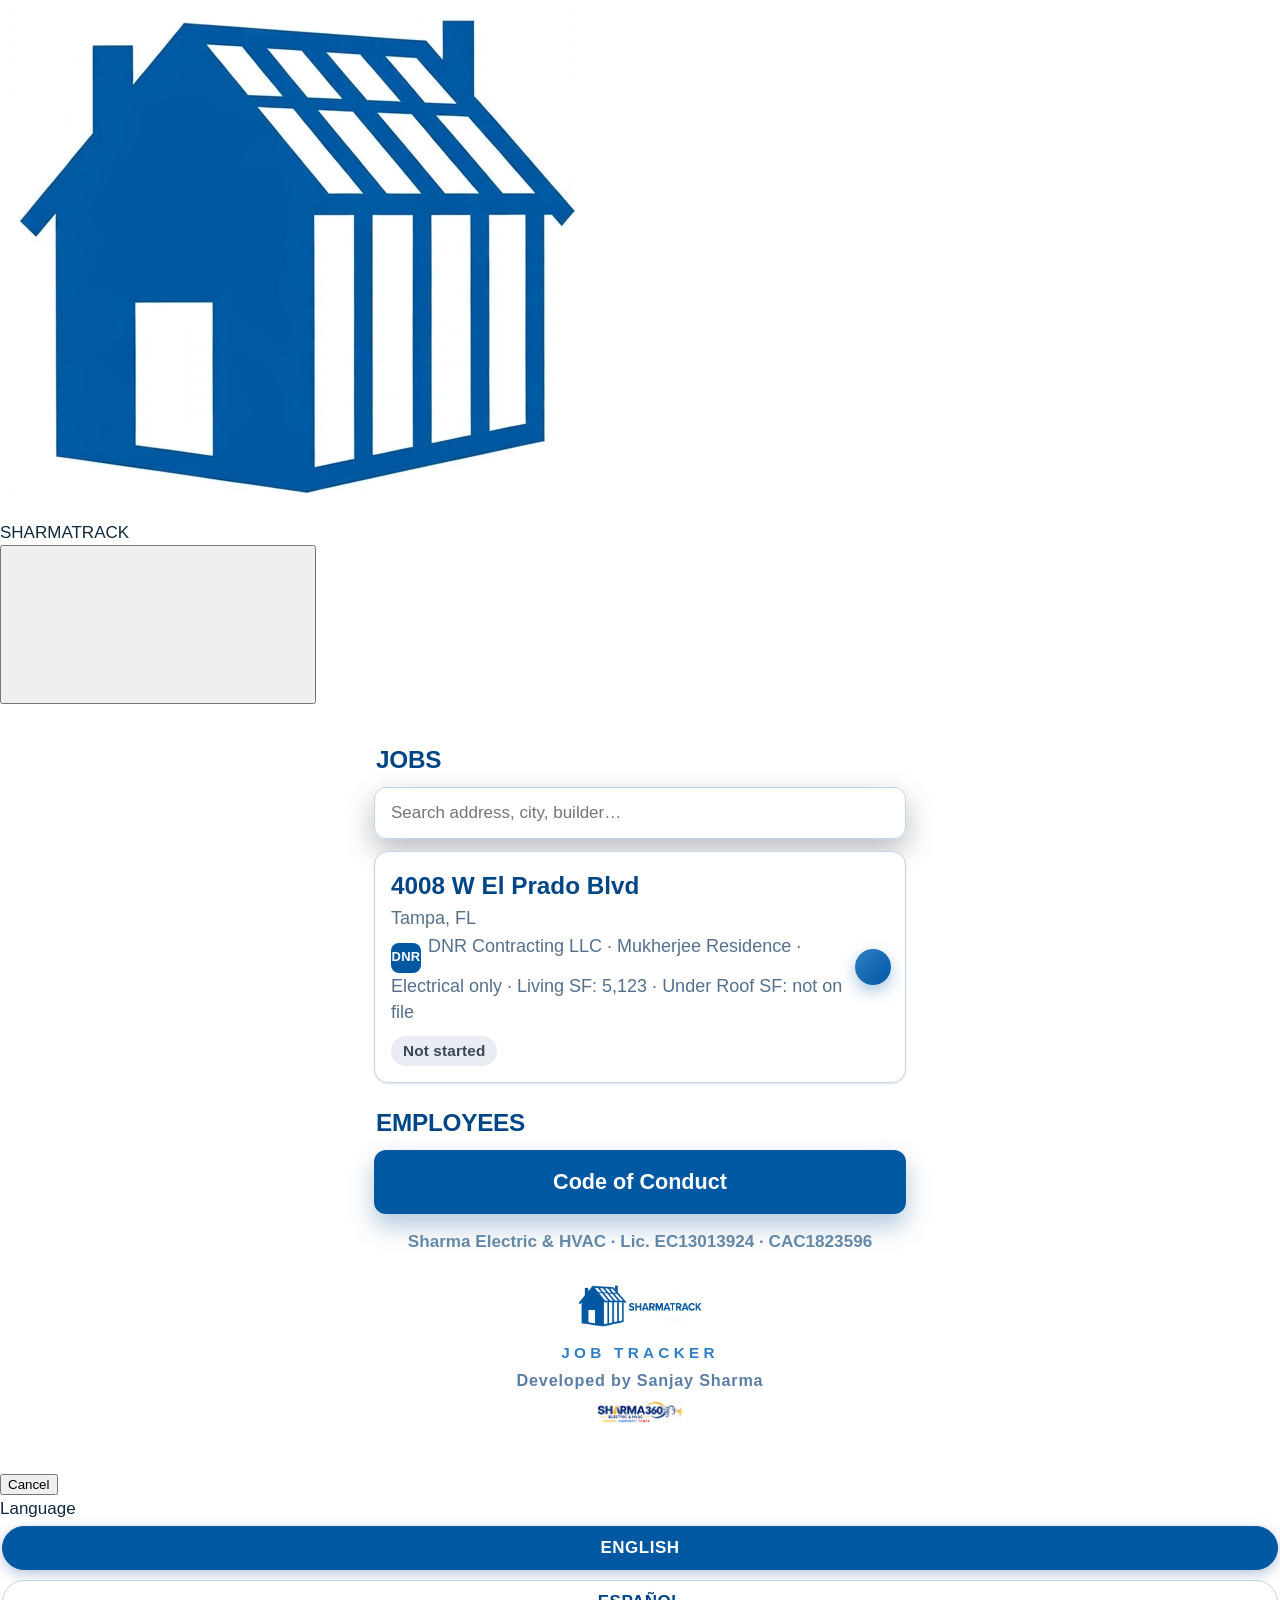
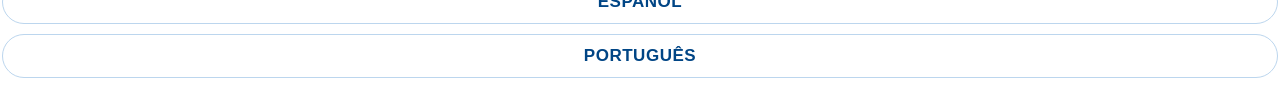
==== commit ee9a4d9e: "SHARMA360 logo watermark (Sanjay 2026-11-25: 'Give all apps sharma360 logo'): small logo (700px art," ====
--- a/index.html
+++ b/index.html
@@ -3,8 +3,8 @@
 <meta name="viewport" content="width=device-width, initial-scale=1, viewport-fit=cover">
 <title>SHARMATRACK — DNR Contracting</title>
 <meta name="theme-color" content="#ffffff"><meta name="color-scheme" content="light"><script>(function(){try{if(localStorage.getItem("sk-scheme")==="dark"){var d=document.documentElement;d.setAttribute("data-scheme","dark");var m=document.querySelector('meta[name="theme-color"]');if(m)m.content=d.getAttribute("data-theme")==="track"?"#1C1C1E":"#1a2f61"}}catch(e){}})()</script><meta name="apple-mobile-web-app-capable" content="yes"><meta name="mobile-web-app-capable" content="yes"><meta name="apple-mobile-web-app-status-bar-style" content="default"><meta name="apple-mobile-web-app-title" content="SHARMATRACK"><link rel="manifest" href="manifest.webmanifest"><link rel="apple-touch-icon" href="app-icon-512.png"><link rel="stylesheet" href="https://sharma-kit.sharma-crew.workers.dev/sharma-kit.css"><script src="https://sharma-kit.sharma-crew.workers.dev/sharma-kit.js" defer></script>
-<link rel="stylesheet" href="styles.css?v=25">
-<link rel="stylesheet" href="sk-bridge.css?v=2">
+<link rel="stylesheet" href="styles.css?v=31">
+<link rel="stylesheet" href="sk-bridge.css?v=5">
 <link rel="stylesheet" href="spa.css?v=2">
 <link rel="stylesheet" href="macos.css?v=1">
 <link rel="icon" href="app-icon-512.png">
@@ -40,7 +40,7 @@
   <h2 data-i18n="employees">Employees</h2>
   <a class="greenbtn" href="code-of-conduct/" data-i18n="coc">Code of Conduct</a>
   <div class="home-lic">Sharma Electric &amp; HVAC · Lic. EC13013924 · CAC1823596</div>
-  <div class="st-footer"><a class="st-link" href="https://sharmaelechvac.github.io/sharmatrack" target="_blank" rel="noopener"><img src="sharmatrack-logo-blue-on-white.png" alt="SHARMATRACK"></a><div class="st-tag">JOB TRACKER</div><div class="dev-credit">Developed by Sanjay Sharma</div>
+  <div class="st-footer"><a class="st-link" href="https://sharmaelechvac.github.io/sharmatrack" target="_blank" rel="noopener"><img src="sharmatrack-logo-blue-on-white.png" alt="SHARMATRACK"></a><div class="st-tag">JOB TRACKER</div><div class="dev-credit">Developed by Sanjay Sharma</div><img src="sharma360-logo.png" alt="SHARMA360" style="height:22px;width:auto;margin-top:8px">
 </div>
 </template>
 <script src="spa.js?v=2" defer></script>
--- a/sk-bridge.css
+++ b/sk-bridge.css
@@ -66,3 +66,42 @@
 /* Job-header address contrast (Steve's review): explicit ink + brand blue */
 html.sk .hero h1{ color:#0d2137; }
 html.sk .hero .city{ color:#004585; }
+
+/* Home summary (hp-) dark scheme — 2026-11-25, fleet Appearance standard.
+   The hp- blocks follow the kit Appearance switch (data-scheme, stored in
+   localStorage "sk-scheme") like the rest of the app: dark surfaces and
+   light text in Dark, untouched in Light. Masthead stays brand navy.
+   Declarations carry !important so the summary wins over each page’s
+   inline hp- styles when Dark is on. */
+html.sk[data-scheme="dark"] .hp{background:#0d141d !important;color:#e9f2f9 !important}
+html.sk[data-scheme="dark"] .hp-nav button{background:#1b2836 !important;color:#8CC4F5 !important}
+html.sk[data-scheme="dark"] .hp-stats{border-bottom-color:#31465e !important}
+html.sk[data-scheme="dark"] .hp-stat{border-left-color:#31465e !important}
+html.sk[data-scheme="dark"] .hp-stat i{color:#9db6cc !important}
+html.sk[data-scheme="dark"] .hp-stat b{color:#e9f2f9 !important}
+html.sk[data-scheme="dark"] .hp-sec>h2{color:#8CC4F5 !important}
+html.sk[data-scheme="dark"] .hp-sec .lede{color:#9db6cc !important}
+html.sk[data-scheme="dark"] .hp-facts div{border-bottom-color:#31465e !important}
+html.sk[data-scheme="dark"] .hp-facts dt{color:#9db6cc !important}
+html.sk[data-scheme="dark"] .hp-facts dd{color:#e9f2f9 !important}
+html.sk[data-scheme="dark"] .hp-week{border-left-color:#31465e !important}
+html.sk[data-scheme="dark"] .hp-day::before{background:#1b2836 !important}
+html.sk[data-scheme="dark"] .hp-day .dow b{color:#8CC4F5 !important}
+html.sk[data-scheme="dark"] .hp-day .dow span{color:#9db6cc !important}
+html.sk[data-scheme="dark"] .hp-ev{background:#1b2836 !important}
+html.sk[data-scheme="dark"] .hp-ev span{color:#9db6cc !important}
+html.sk[data-scheme="dark"] .hp-none{color:#9db6cc !important}
+html.sk[data-scheme="dark"] .hp-done li{border-bottom-color:#31465e !important}
+html.sk[data-scheme="dark"] .hp-done span{color:#9db6cc !important}
+html.sk[data-scheme="dark"] .hp-insp{background:#1b2836 !important;border-color:#31465e !important}
+html.sk[data-scheme="dark"] .hp-insp h3{color:#e9f2f9 !important}
+html.sk[data-scheme="dark"] .hp-insp dl div{border-top-color:#31465e !important}
+html.sk[data-scheme="dark"] .hp-insp dt{color:#9db6cc !important}
+html.sk[data-scheme="dark"] .hp-insp dd{color:#e9f2f9 !important}
+html.sk[data-scheme="dark"] .hp-insp dd a{color:#8CC4F5 !important}
+html.sk[data-scheme="dark"] .hp-note{color:#9db6cc !important}
+html.sk[data-scheme="dark"] .hp-step{border-bottom-color:#31465e !important}
+html.sk[data-scheme="dark"] .hp-step .ic{background:#1b2836 !important;border-color:#31465e !important}
+html.sk[data-scheme="dark"] .hp-step span{color:#9db6cc !important}
+html.sk[data-scheme="dark"] .hp-src{color:#7e97ad !important}
+html.sk[data-scheme="dark"] .hp-div{background:#16283c !important;color:#8CC4F5 !important}
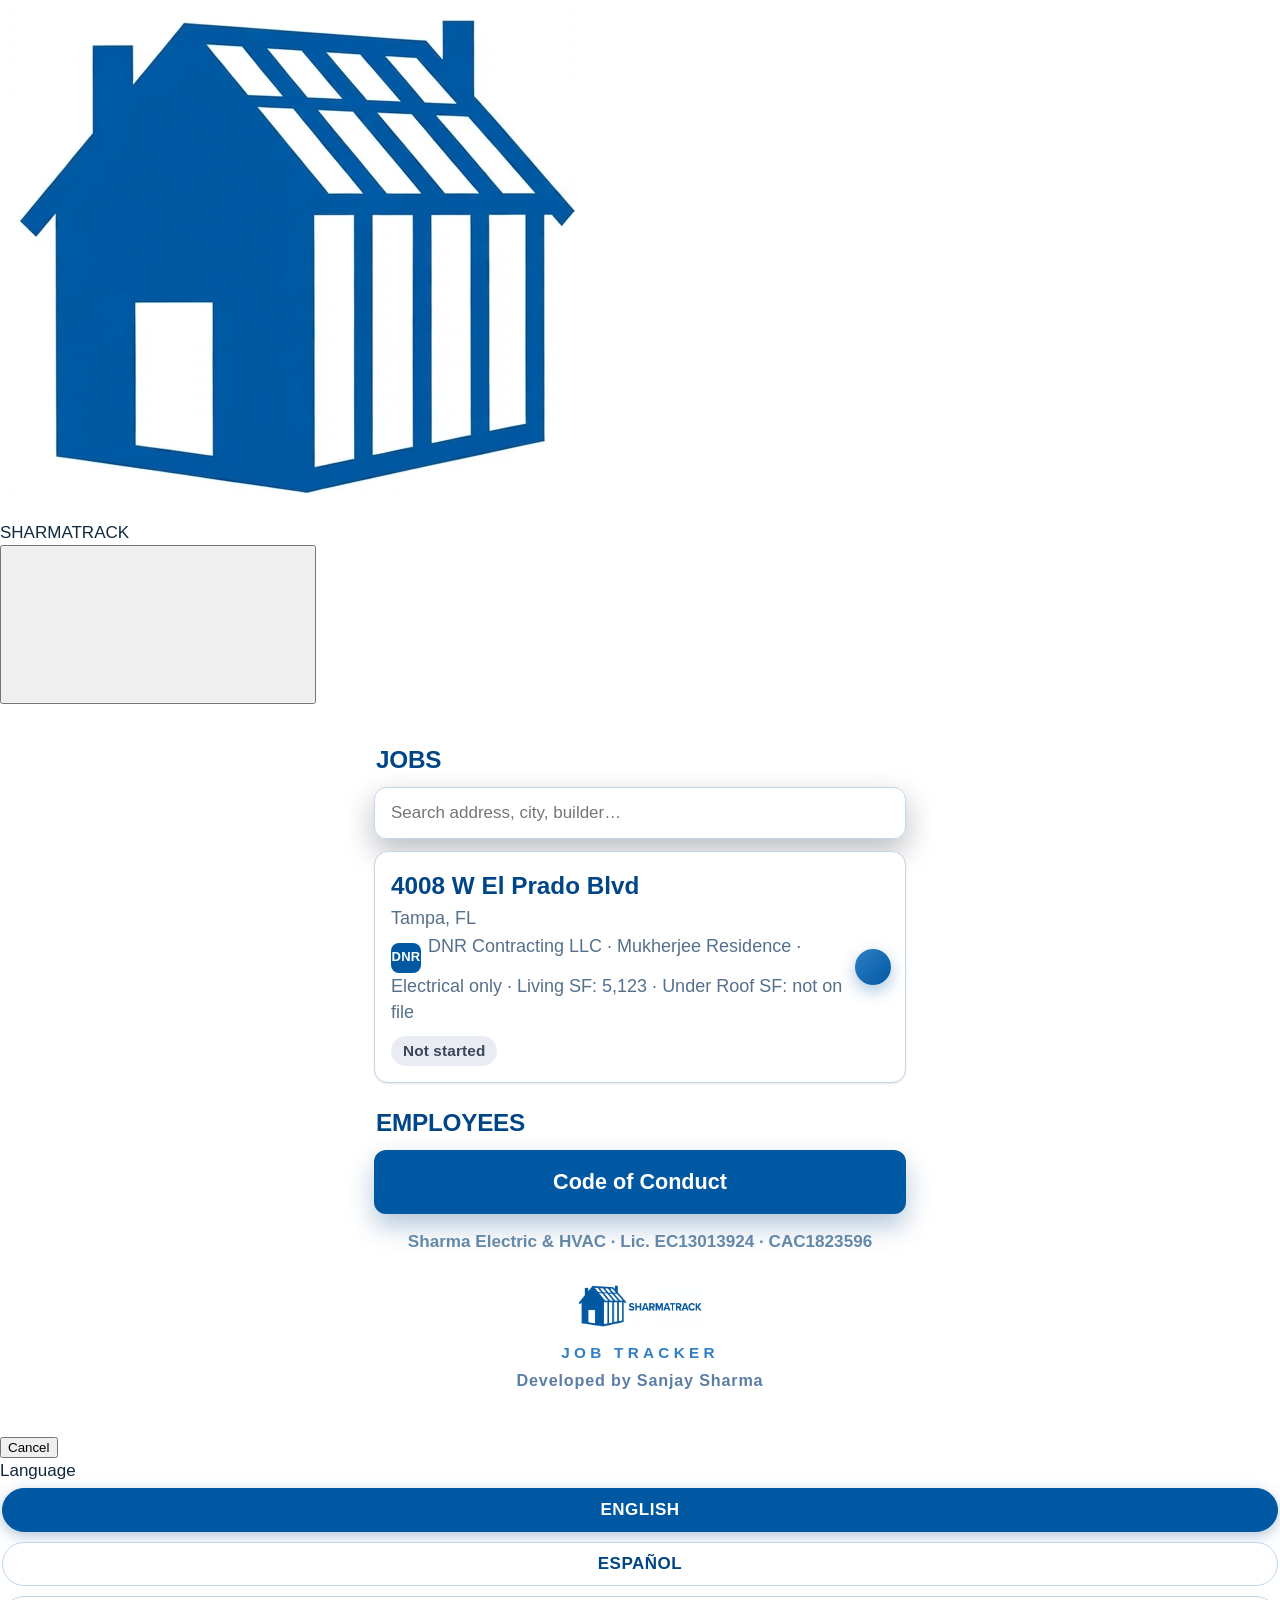
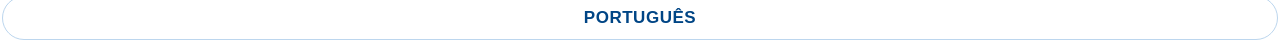
==== commit 4b182005: "SHARMATRACK exception (Sanjay 2026-11-25 evening: 'Exception is sharmatrack — Remove it from those')" ====
--- a/index.html
+++ b/index.html
@@ -40,7 +40,7 @@
   <h2 data-i18n="employees">Employees</h2>
   <a class="greenbtn" href="code-of-conduct/" data-i18n="coc">Code of Conduct</a>
   <div class="home-lic">Sharma Electric &amp; HVAC · Lic. EC13013924 · CAC1823596</div>
-  <div class="st-footer"><a class="st-link" href="https://sharmaelechvac.github.io/sharmatrack" target="_blank" rel="noopener"><img src="sharmatrack-logo-blue-on-white.png" alt="SHARMATRACK"></a><div class="st-tag">JOB TRACKER</div><div class="dev-credit">Developed by Sanjay Sharma</div><img src="sharma360-logo.png" alt="SHARMA360" style="height:22px;width:auto;margin-top:8px">
+  <div class="st-footer"><a class="st-link" href="https://sharmaelechvac.github.io/sharmatrack" target="_blank" rel="noopener"><img src="sharmatrack-logo-blue-on-white.png" alt="SHARMATRACK"></a><div class="st-tag">JOB TRACKER</div><div class="dev-credit">Developed by Sanjay Sharma</div>
 </div>
 </template>
 <script src="spa.js?v=2" defer></script>
